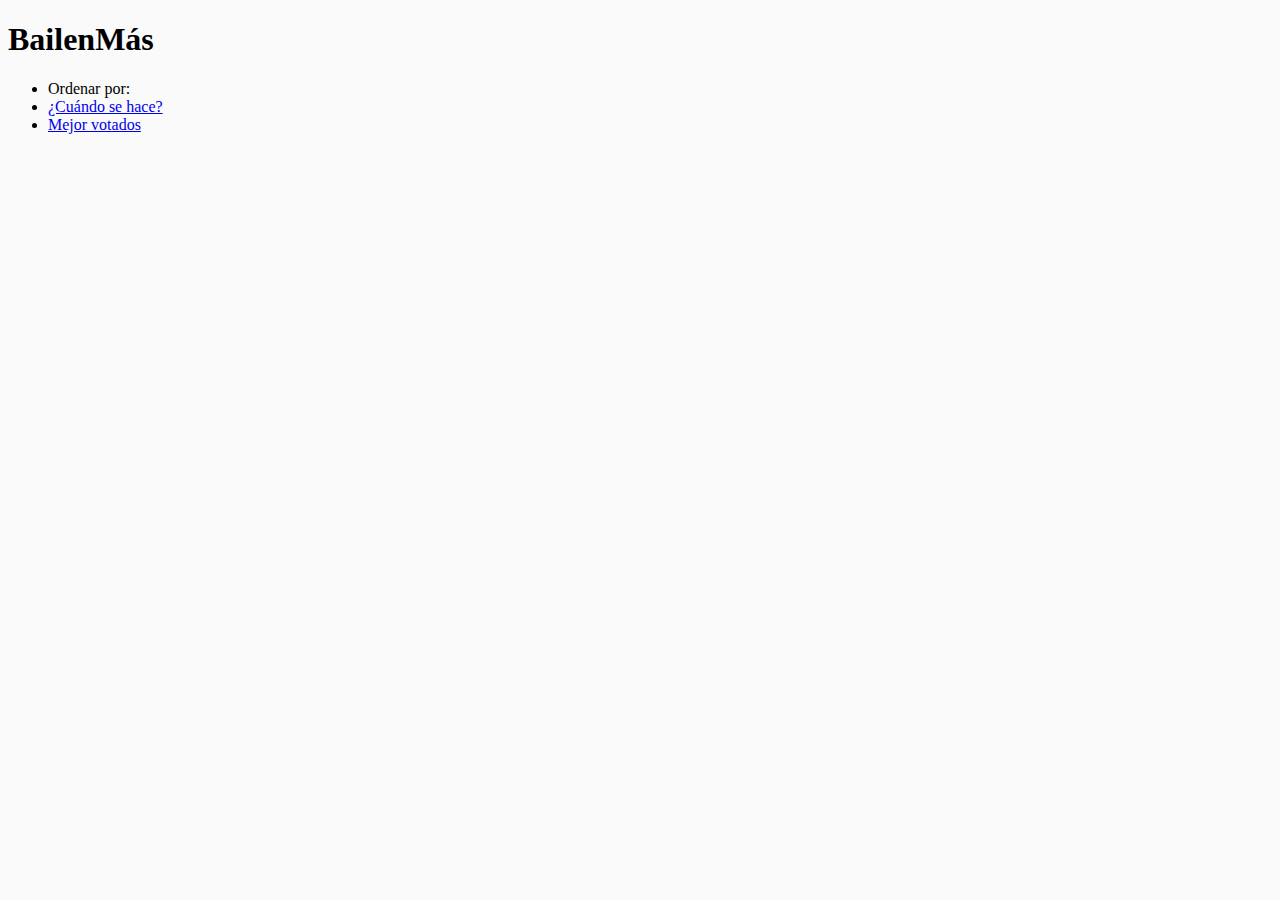
==== index.html @ 5fb9c08f "Created basic HTML structure, researched events flyers" ====
<!doctype html>
<html lang="en">
	<head>
		<meta charset="utf-8" />
		<title>BailenMás</title>
		<meta name="description" content="BailenMás is the site where you will find a lot of information about HIP HOP events and competitions." />
		<meta name="author" content="Gastón Lasarte" />
		<meta name="X-UA-Compatible" content="IE=edge" />
		<link rel="stylesheet" src="http://normalize-css.googlecode.com/svn/trunk/normalize.min.css" />
		<link rel="stylesheet" href="styles.css" />
	</head>
	<body>
		<header role="banner">
			<h1>BailenMás</h1>
		</header>
		<main role="main" id="container-listado-eventos">
			<ul id="filtros">
				<li>Ordenar por:</li>
				<li><a href="/">¿Cuándo se hace?</a></li>
				<li><a href="/">Mejor votados</a></li>
			</ul>
			<article class="evento">
				
			</article>
		</main>
	</body>
</html>
---- styles.css ----
body {
	background: #fafafa;
}
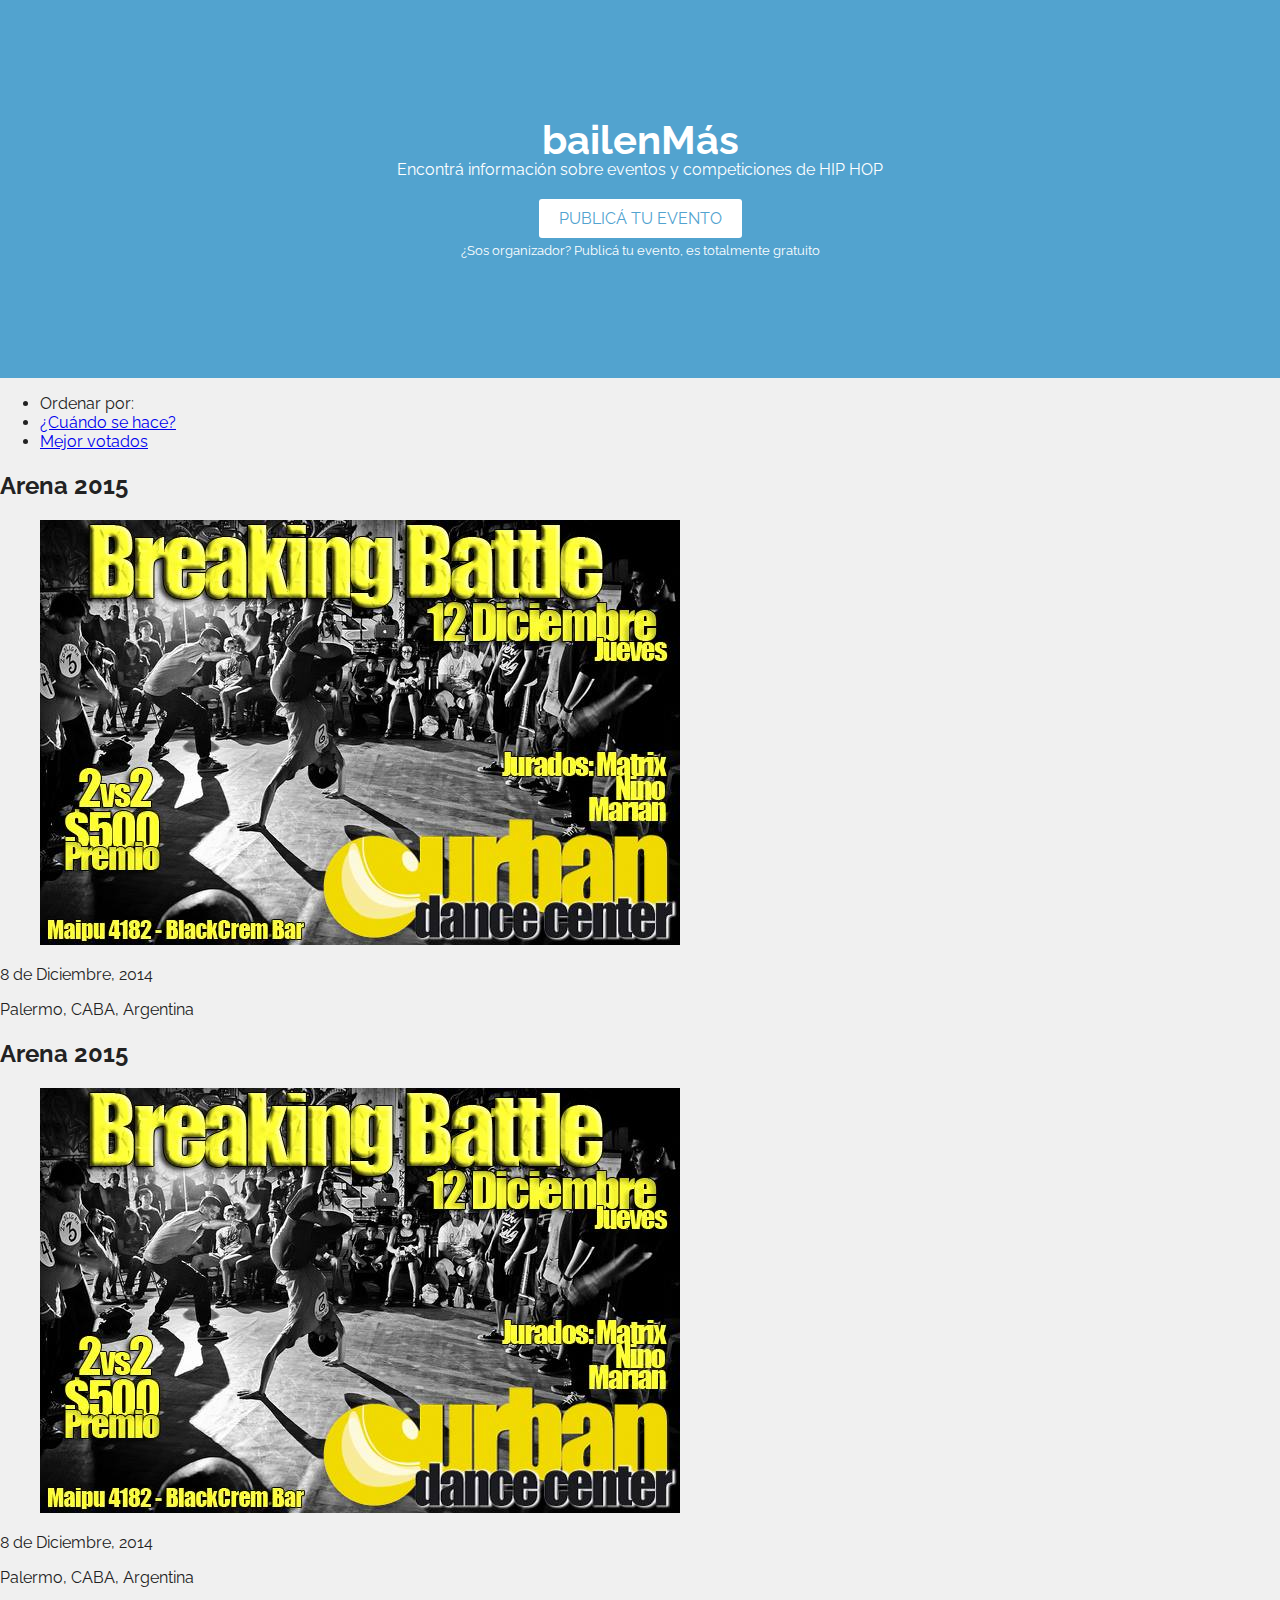
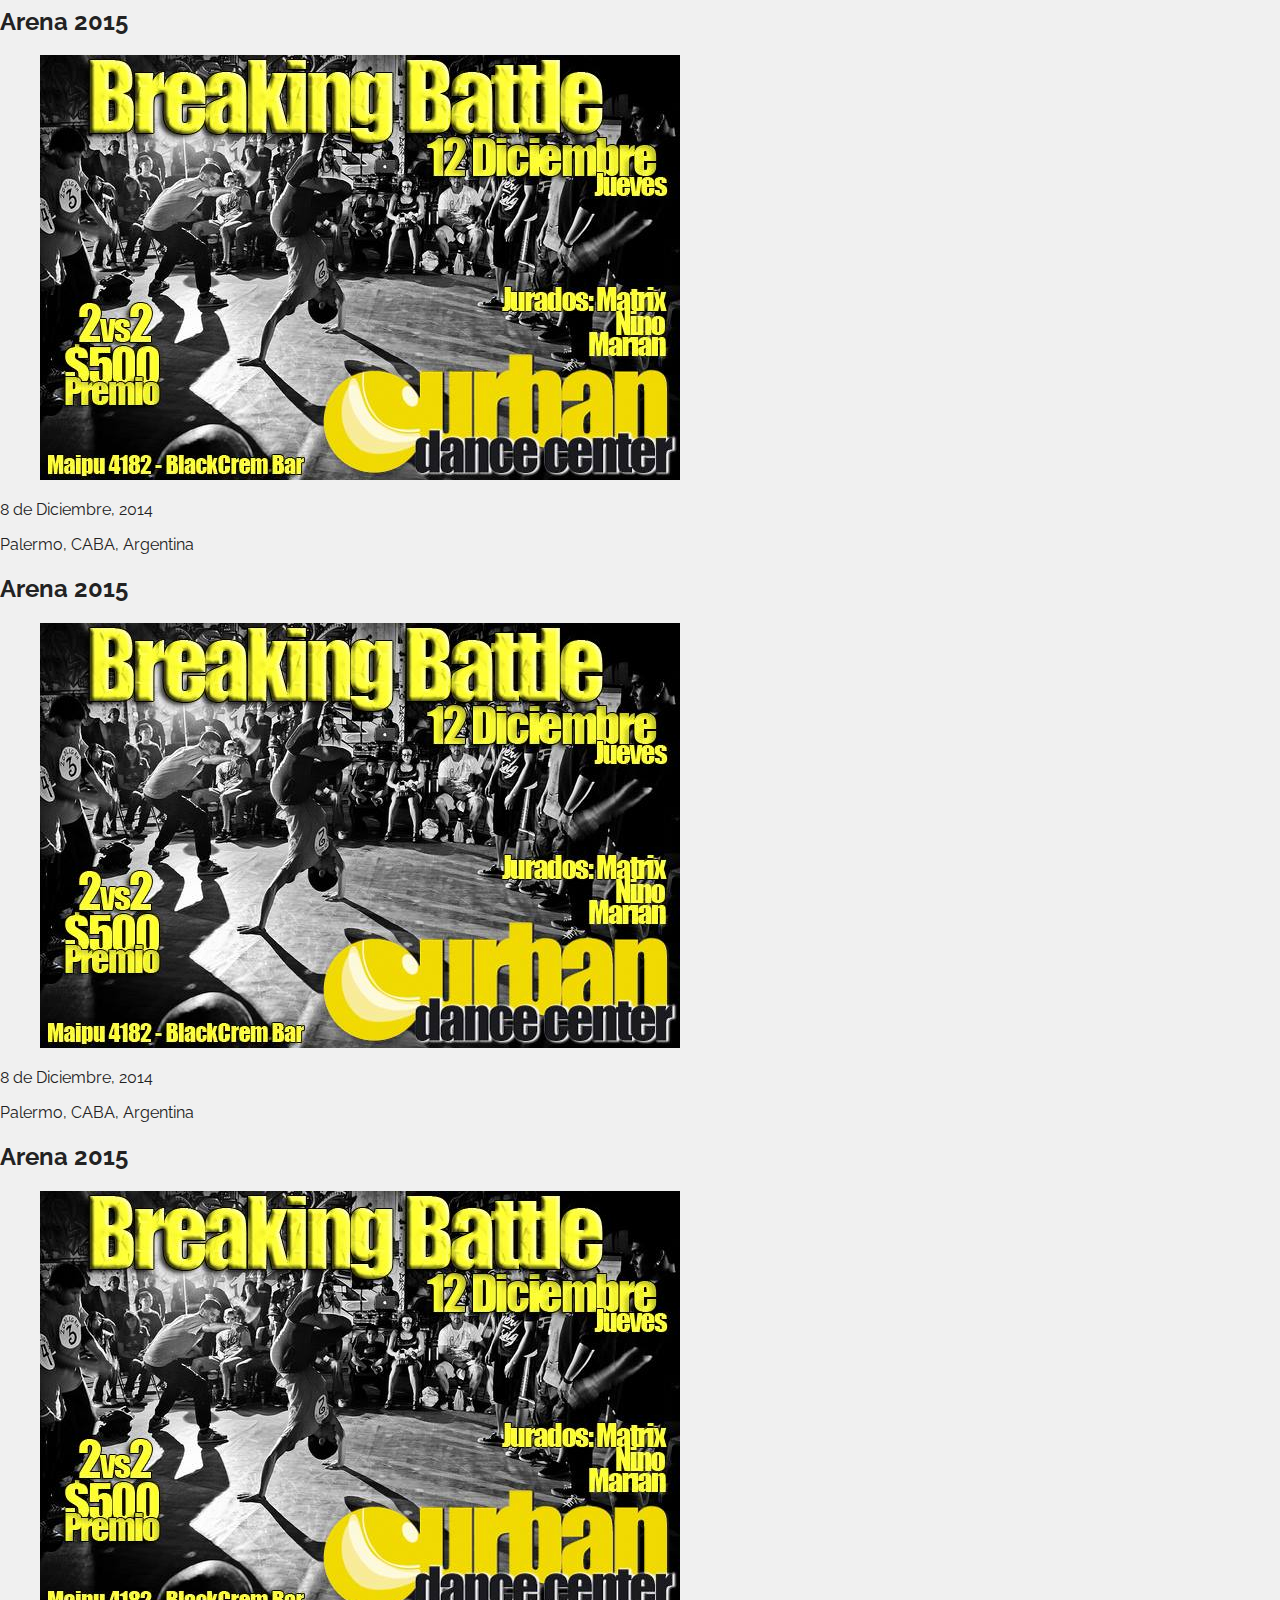
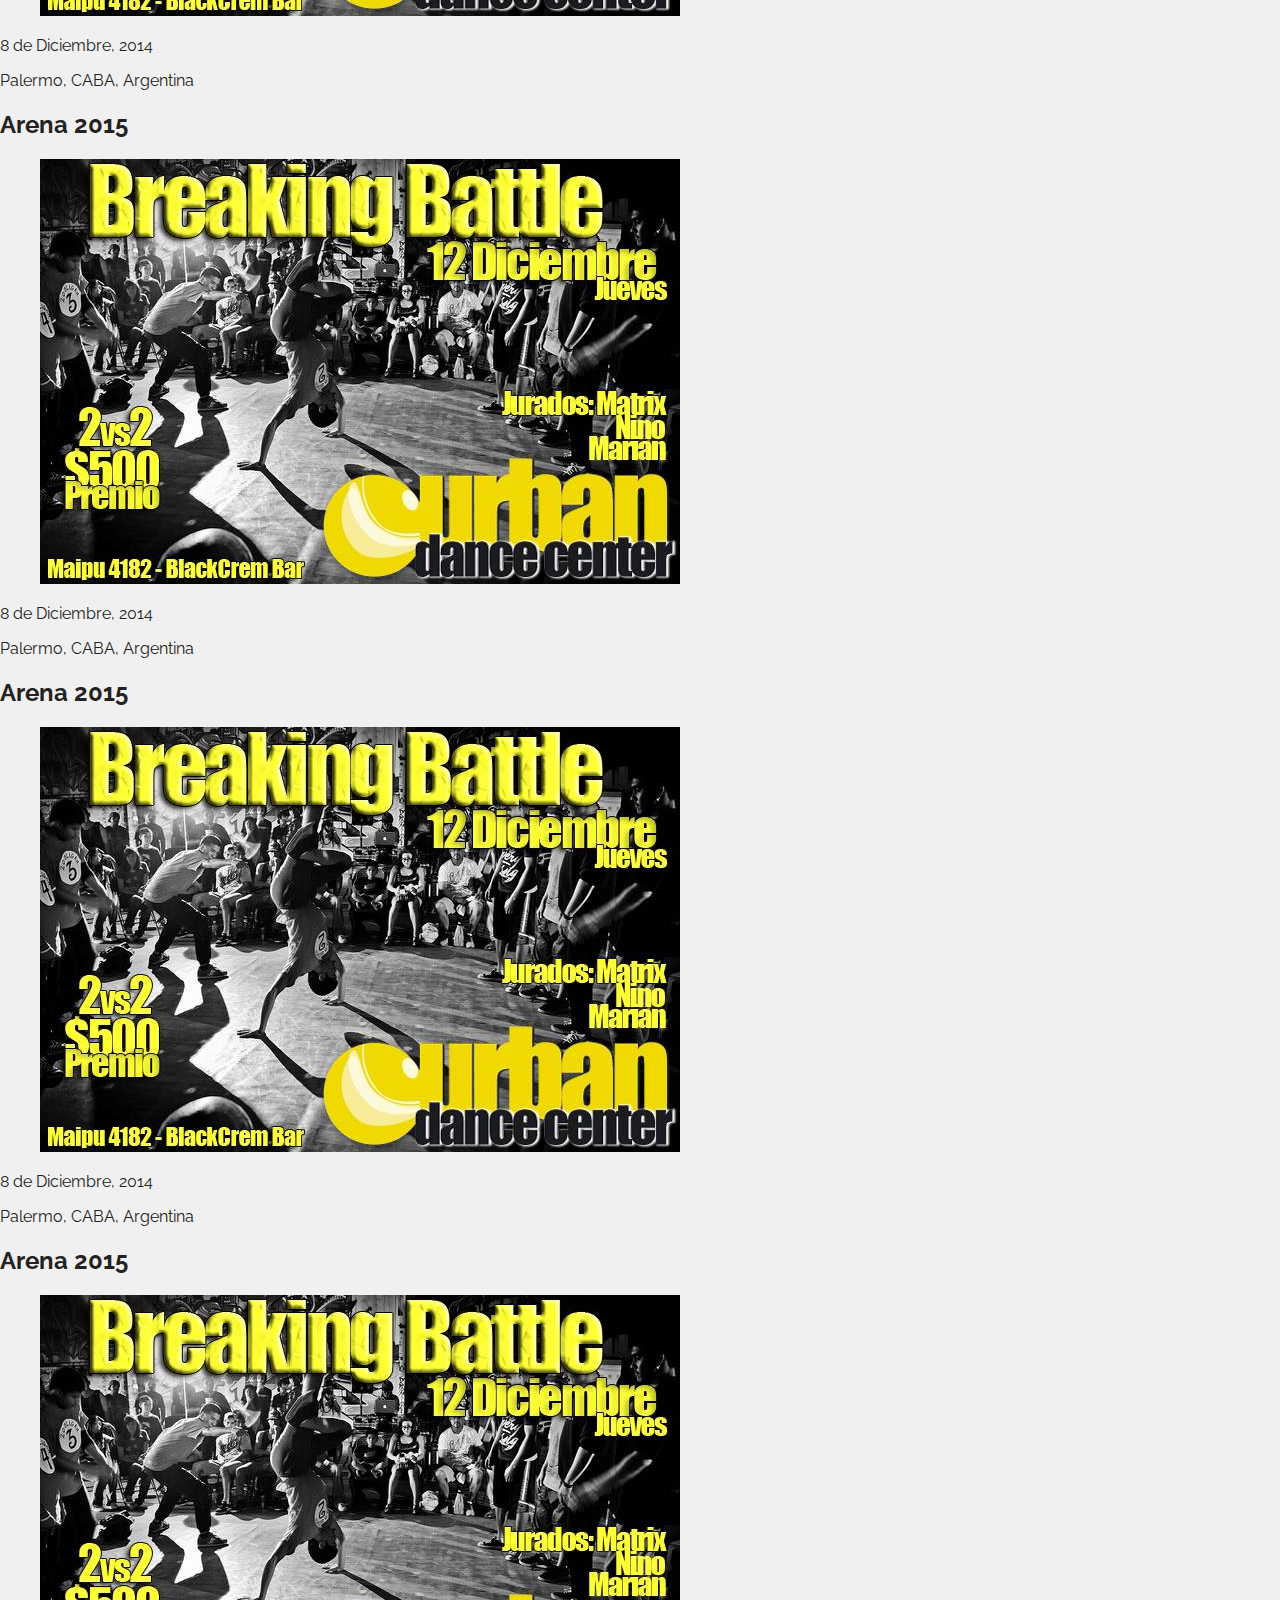
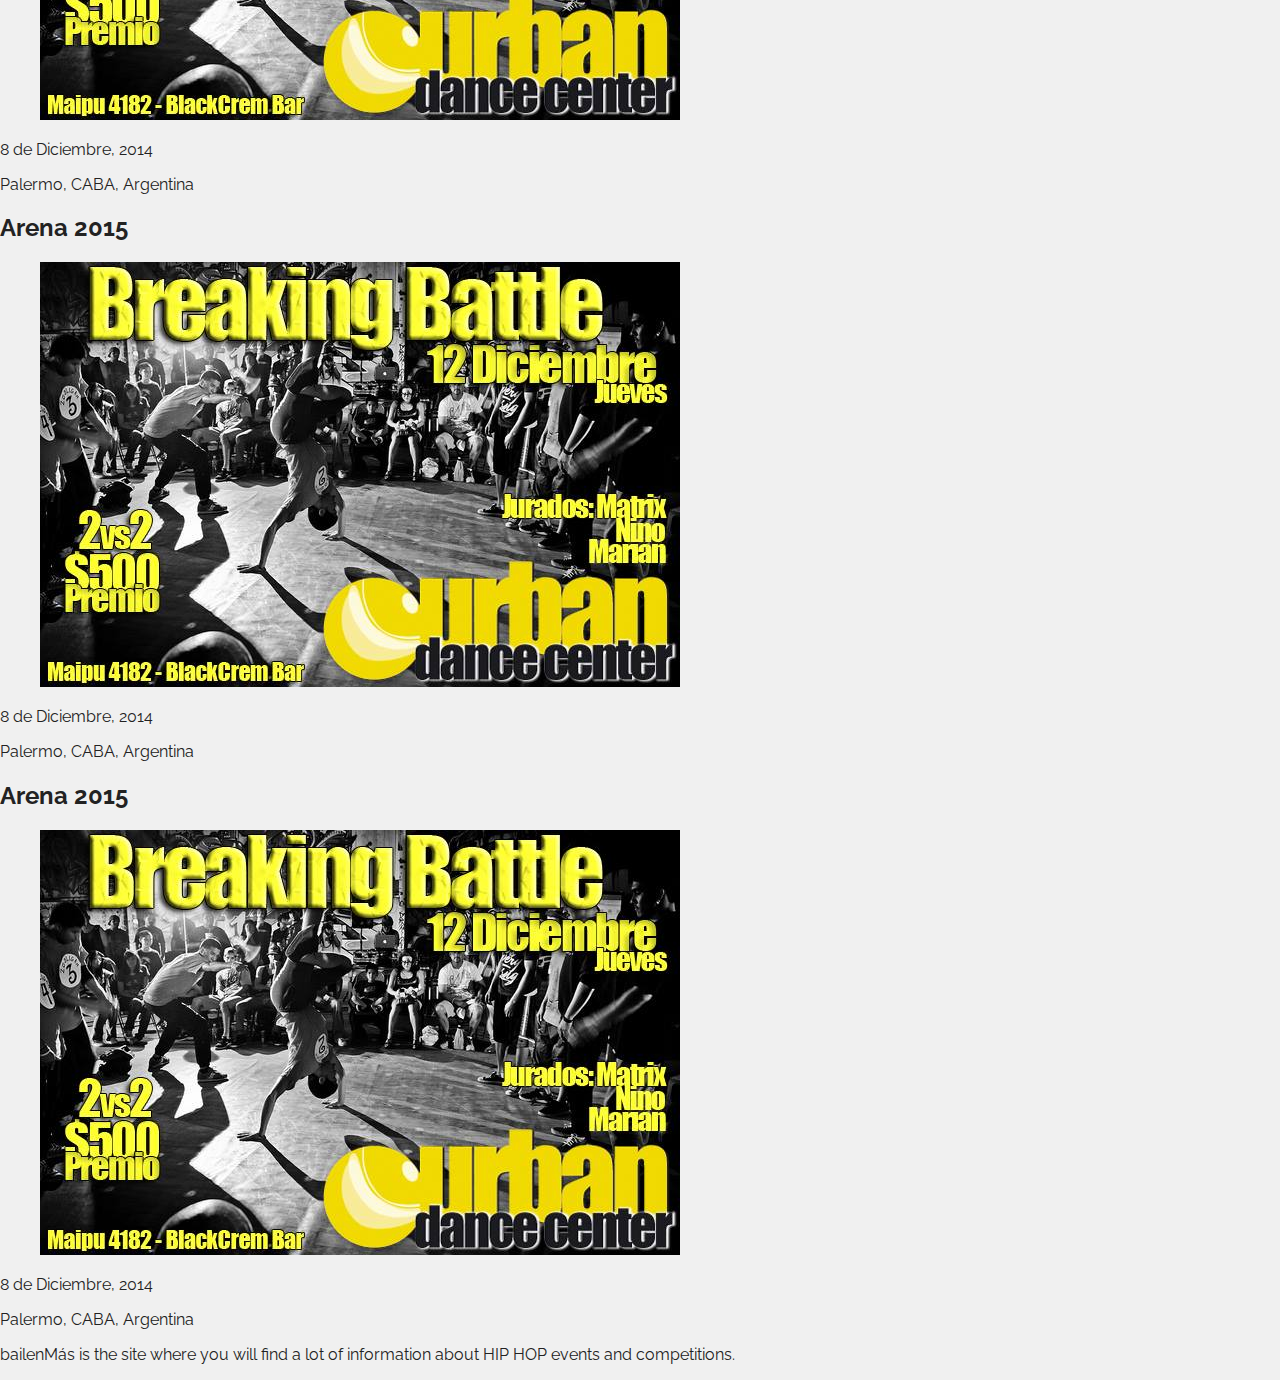
==== commit 3e124ebd: "Created styles for home header" ====
--- a/index.html
+++ b/index.html
@@ -2,26 +2,110 @@
 <html lang="en">
 	<head>
 		<meta charset="utf-8" />
-		<title>BailenMás</title>
-		<meta name="description" content="BailenMás is the site where you will find a lot of information about HIP HOP events and competitions." />
+		<title>bailenMás</title>
+		<meta name="description" content="En bailenMás encontrá información sobre eventos y competiciones de HIP HOP." />
 		<meta name="author" content="Gastón Lasarte" />
 		<meta name="X-UA-Compatible" content="IE=edge" />
 		<link rel="stylesheet" src="http://normalize-css.googlecode.com/svn/trunk/normalize.min.css" />
+		<link href='http://fonts.googleapis.com/css?family=Raleway:400,700,200' rel='stylesheet' type='text/css'>
 		<link rel="stylesheet" href="styles.css" />
 	</head>
 	<body>
-		<header role="banner">
-			<h1>BailenMás</h1>
+		<header role="banner" class="header">
+			<h1 class="logo">bailenMás</h1>
+			<h2 class="bajada">Encontrá información sobre eventos y competiciones de HIP HOP</h2>
+			<a href="#" title="Publicá tu evento" role="button" class="call-to-action">Publicá tu evento</a>
+			<small class="bajada-call-to-action">¿Sos organizador? Publicá tu evento, es totalmente gratuito</small>
 		</header>
 		<main role="main" id="container-listado-eventos">
 			<ul id="filtros">
 				<li>Ordenar por:</li>
 				<li><a href="/">¿Cuándo se hace?</a></li>
 				<li><a href="/">Mejor votados</a></li>
-			</ul>
+			</ul><!-- filtros -->
 			<article class="evento">
-				
-			</article>
-		</main>
+				<h2 class="titulo-evento">Arena 2015</h2>
+				<figure>
+					<a href="/"><img src="images/bailenmas-evento-13.jpg" alt="Título del evento" /></a>
+				</figure>
+				<time datetime="dd/mm/aaaa">8 de Diciembre, 2014</time>
+				<p>Palermo, CABA, Argentina</p>
+			</article><!-- evento -->
+			<article class="evento">
+				<h2 class="titulo-evento">Arena 2015</h2>
+				<figure>
+					<a href="/"><img src="images/bailenmas-evento-13.jpg" alt="Título del evento" /></a>
+				</figure>
+				<time datetime="dd/mm/aaaa">8 de Diciembre, 2014</time>
+				<p>Palermo, CABA, Argentina</p>
+			</article><!-- evento -->
+			<article class="evento">
+				<h2 class="titulo-evento">Arena 2015</h2>
+				<figure>
+					<a href="/"><img src="images/bailenmas-evento-13.jpg" alt="Título del evento" /></a>
+				</figure>
+				<time datetime="dd/mm/aaaa">8 de Diciembre, 2014</time>
+				<p>Palermo, CABA, Argentina</p>
+			</article><!-- evento -->
+			<article class="evento">
+				<h2 class="titulo-evento">Arena 2015</h2>
+				<figure>
+					<a href="/"><img src="images/bailenmas-evento-13.jpg" alt="Título del evento" /></a>
+				</figure>
+				<time datetime="dd/mm/aaaa">8 de Diciembre, 2014</time>
+				<p>Palermo, CABA, Argentina</p>
+			</article><!-- evento -->
+			<article class="evento">
+				<h2 class="titulo-evento">Arena 2015</h2>
+				<figure>
+					<a href="/"><img src="images/bailenmas-evento-13.jpg" alt="Título del evento" /></a>
+				</figure>
+				<time datetime="dd/mm/aaaa">8 de Diciembre, 2014</time>
+				<p>Palermo, CABA, Argentina</p>
+			</article><!-- evento -->
+			<article class="evento">
+				<h2 class="titulo-evento">Arena 2015</h2>
+				<figure>
+					<a href="/"><img src="images/bailenmas-evento-13.jpg" alt="Título del evento" /></a>
+				</figure>
+				<time datetime="dd/mm/aaaa">8 de Diciembre, 2014</time>
+				<p>Palermo, CABA, Argentina</p>
+			</article><!-- evento -->
+			<article class="evento">
+				<h2 class="titulo-evento">Arena 2015</h2>
+				<figure>
+					<a href="/"><img src="images/bailenmas-evento-13.jpg" alt="Título del evento" /></a>
+				</figure>
+				<time datetime="dd/mm/aaaa">8 de Diciembre, 2014</time>
+				<p>Palermo, CABA, Argentina</p>
+			</article><!-- evento -->
+			<article class="evento">
+				<h2 class="titulo-evento">Arena 2015</h2>
+				<figure>
+					<a href="/"><img src="images/bailenmas-evento-13.jpg" alt="Título del evento" /></a>
+				</figure>
+				<time datetime="dd/mm/aaaa">8 de Diciembre, 2014</time>
+				<p>Palermo, CABA, Argentina</p>
+			</article><!-- evento -->
+			<article class="evento">
+				<h2 class="titulo-evento">Arena 2015</h2>
+				<figure>
+					<a href="/"><img src="images/bailenmas-evento-13.jpg" alt="Título del evento" /></a>
+				</figure>
+				<time datetime="dd/mm/aaaa">8 de Diciembre, 2014</time>
+				<p>Palermo, CABA, Argentina</p>
+			</article><!-- evento -->
+			<article class="evento">
+				<h2 class="titulo-evento">Arena 2015</h2>
+				<figure>
+					<a href="/"><img src="images/bailenmas-evento-13.jpg" alt="Título del evento" /></a>
+				</figure>
+				<time datetime="dd/mm/aaaa">8 de Diciembre, 2014</time>
+				<p>Palermo, CABA, Argentina</p>
+			</article><!-- evento -->
+		</main><!-- container-listado-eventos -->
+		<footer role="conteninfo">
+			<p>bailenMás is the site where you will find a lot of information about HIP HOP events and competitions.</p>
+		</footer>
 	</body>
 </html>--- a/styles.css
+++ b/styles.css
@@ -1,3 +1,48 @@
+/* Colors palette
+ * page-brackground: #f0f0f0; // Light grey
+ * header-background: #52A3CF; // Color for higlight
+ * font-color: #222; // Dark grey
+ * header-font-color: #f3f9fb; // Text over color
+ */
+
 body {
-	background: #fafafa;
-}+	background: #f0f0f0;
+	color: #222;
+	font-family: 'Raleway', sans-serif;
+	font-size: 16px;
+	margin: 0;
+	text-rendering: optimizeLegibility;
+}
+
+.header {
+	background: #52A3CF;
+	color: #fff;
+	padding: 120px 0;
+	text-align: center;
+}
+	.bajada {
+		font-size: 1em;
+		font-weight: 400;
+		margin: 0;
+	}
+	.bajada-call-to-action {
+		display: block;
+		font-size: .8em;
+	}
+	.call-to-action {
+		display: inline-block;
+		vertical-align: middle;
+		background: #fff;
+		color: #52A3CF;
+		text-decoration: none;
+		padding: 10px 20px;
+		border-radius: 3px;
+		margin: 20px 0 5px 0;
+		text-transform: uppercase;
+	}
+	.logo {
+		font-size: 2.5em;
+		font-weight: 700;
+		line-height: 1;
+		margin: 0;
+	}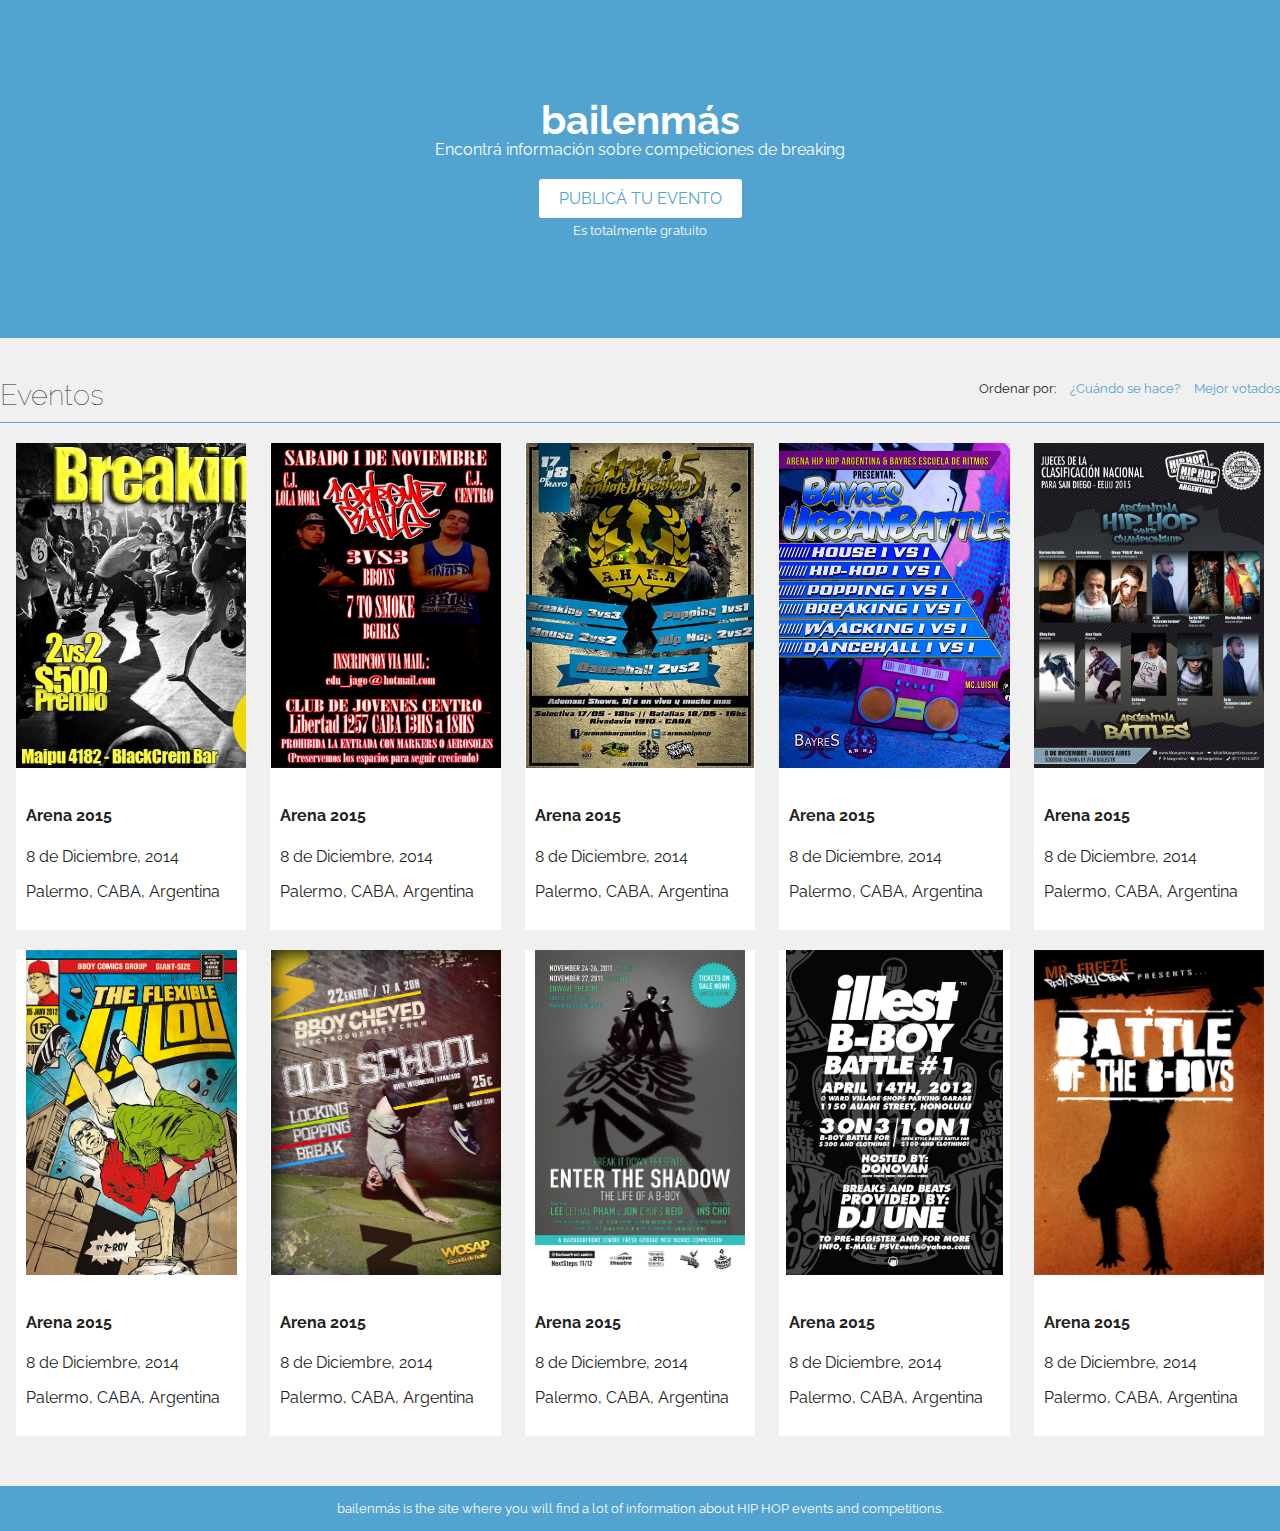
==== commit 542932f0: "Finished styles for main content and footer" ====
--- a/index.html
+++ b/index.html
@@ -2,8 +2,8 @@
 <html lang="en">
 	<head>
 		<meta charset="utf-8" />
-		<title>bailenMás</title>
-		<meta name="description" content="En bailenMás encontrá información sobre eventos y competiciones de HIP HOP." />
+		<title>bailenmás</title>
+		<meta name="description" content="En bailenmás encontrá información sobre eventos y competiciones de HIP HOP." />
 		<meta name="author" content="Gastón Lasarte" />
 		<meta name="X-UA-Compatible" content="IE=edge" />
 		<link rel="stylesheet" src="http://normalize-css.googlecode.com/svn/trunk/normalize.min.css" />
@@ -12,100 +12,123 @@
 	</head>
 	<body>
 		<header role="banner" class="header">
-			<h1 class="logo">bailenMás</h1>
-			<h2 class="bajada">Encontrá información sobre eventos y competiciones de HIP HOP</h2>
+			<h1 class="logo">bailenmás</h1>
+			<h2 class="bajada">Encontrá información sobre competiciones de breaking</h2>
 			<a href="#" title="Publicá tu evento" role="button" class="call-to-action">Publicá tu evento</a>
-			<small class="bajada-call-to-action">¿Sos organizador? Publicá tu evento, es totalmente gratuito</small>
+			<small class="bajada-call-to-action">Es totalmente gratuito</small>
 		</header>
-		<main role="main" id="container-listado-eventos">
-			<ul id="filtros">
-				<li>Ordenar por:</li>
-				<li><a href="/">¿Cuándo se hace?</a></li>
-				<li><a href="/">Mejor votados</a></li>
-			</ul><!-- filtros -->
+		<main role="main" id="container-listado-eventos" class="listado-galeria">
+			<aside class="header-listado-eventos clearfix">
+				<h3 class="titular-modulo">Eventos</h3>
+				<ul id="filtros" class="filtros">
+					<li>Ordenar por:</li>
+					<li><a href="/">¿Cuándo se hace?</a></li>
+					<li><a href="/">Mejor votados</a></li>
+				</ul><!-- filtros -->
+			</aside>
 			<article class="evento">
-				<h2 class="titulo-evento">Arena 2015</h2>
-				<figure>
-					<a href="/"><img src="images/bailenmas-evento-13.jpg" alt="Título del evento" /></a>
+				<figure class="container-flyer">
+					<img src="images/bailenmas-evento-13.jpg" alt="Título del evento" class="flyer" />
 				</figure>
-				<time datetime="dd/mm/aaaa">8 de Diciembre, 2014</time>
-				<p>Palermo, CABA, Argentina</p>
+				<div class="evento-footer">
+					<h4 class="titulo-evento">Arena 2015</h4>
+					<time datetime="dd/mm/aaaa">8 de Diciembre, 2014</time>
+					<p>Palermo, CABA, Argentina</p>
+				</div>
 			</article><!-- evento -->
 			<article class="evento">
-				<h2 class="titulo-evento">Arena 2015</h2>
-				<figure>
-					<a href="/"><img src="images/bailenmas-evento-13.jpg" alt="Título del evento" /></a>
+				<figure class="container-flyer">
+					<img src="images/bailenmas-evento-12.jpg" alt="Título del evento" class="flyer" />
 				</figure>
-				<time datetime="dd/mm/aaaa">8 de Diciembre, 2014</time>
-				<p>Palermo, CABA, Argentina</p>
+				<div class="evento-footer">
+					<h4 class="titulo-evento">Arena 2015</h4>
+					<time datetime="dd/mm/aaaa">8 de Diciembre, 2014</time>
+					<p>Palermo, CABA, Argentina</p>
+				</div>
 			</article><!-- evento -->
 			<article class="evento">
-				<h2 class="titulo-evento">Arena 2015</h2>
-				<figure>
-					<a href="/"><img src="images/bailenmas-evento-13.jpg" alt="Título del evento" /></a>
+				<figure class="container-flyer">
+					<img src="images/bailenmas-evento-11.jpg" alt="Título del evento" class="flyer" />
 				</figure>
-				<time datetime="dd/mm/aaaa">8 de Diciembre, 2014</time>
-				<p>Palermo, CABA, Argentina</p>
+				<div class="evento-footer">
+					<h4 class="titulo-evento">Arena 2015</h4>
+					<time datetime="dd/mm/aaaa">8 de Diciembre, 2014</time>
+					<p>Palermo, CABA, Argentina</p>
+				</div>
 			</article><!-- evento -->
 			<article class="evento">
-				<h2 class="titulo-evento">Arena 2015</h2>
-				<figure>
-					<a href="/"><img src="images/bailenmas-evento-13.jpg" alt="Título del evento" /></a>
+				<figure class="container-flyer">
+					<img src="images/bailenmas-evento-10.jpg" alt="Título del evento" class="flyer" />
 				</figure>
-				<time datetime="dd/mm/aaaa">8 de Diciembre, 2014</time>
-				<p>Palermo, CABA, Argentina</p>
+				<div class="evento-footer">
+					<h4 class="titulo-evento">Arena 2015</h4>
+					<time datetime="dd/mm/aaaa">8 de Diciembre, 2014</time>
+					<p>Palermo, CABA, Argentina</p>
+				</div>
 			</article><!-- evento -->
 			<article class="evento">
-				<h2 class="titulo-evento">Arena 2015</h2>
-				<figure>
-					<a href="/"><img src="images/bailenmas-evento-13.jpg" alt="Título del evento" /></a>
+				<figure class="container-flyer">
+					<img src="images/bailenmas-evento-09.jpg" alt="Título del evento" class="flyer" />
 				</figure>
-				<time datetime="dd/mm/aaaa">8 de Diciembre, 2014</time>
-				<p>Palermo, CABA, Argentina</p>
+				<div class="evento-footer">
+					<h4 class="titulo-evento">Arena 2015</h4>
+					<time datetime="dd/mm/aaaa">8 de Diciembre, 2014</time>
+					<p>Palermo, CABA, Argentina</p>
+				</div>
 			</article><!-- evento -->
 			<article class="evento">
-				<h2 class="titulo-evento">Arena 2015</h2>
-				<figure>
-					<a href="/"><img src="images/bailenmas-evento-13.jpg" alt="Título del evento" /></a>
+				<figure class="container-flyer">
+					<img src="images/bailenmas-evento-08.jpg" alt="Título del evento" class="flyer" />
 				</figure>
-				<time datetime="dd/mm/aaaa">8 de Diciembre, 2014</time>
-				<p>Palermo, CABA, Argentina</p>
+				<div class="evento-footer">
+					<h4 class="titulo-evento">Arena 2015</h4>
+					<time datetime="dd/mm/aaaa">8 de Diciembre, 2014</time>
+					<p>Palermo, CABA, Argentina</p>
+				</div>
 			</article><!-- evento -->
 			<article class="evento">
-				<h2 class="titulo-evento">Arena 2015</h2>
-				<figure>
-					<a href="/"><img src="images/bailenmas-evento-13.jpg" alt="Título del evento" /></a>
+				<figure class="container-flyer">
+					<img src="images/bailenmas-evento-07.jpg" alt="Título del evento" class="flyer" />
 				</figure>
-				<time datetime="dd/mm/aaaa">8 de Diciembre, 2014</time>
-				<p>Palermo, CABA, Argentina</p>
+				<div class="evento-footer">
+					<h4 class="titulo-evento">Arena 2015</h4>
+					<time datetime="dd/mm/aaaa">8 de Diciembre, 2014</time>
+					<p>Palermo, CABA, Argentina</p>
+				</div>
 			</article><!-- evento -->
 			<article class="evento">
-				<h2 class="titulo-evento">Arena 2015</h2>
-				<figure>
-					<a href="/"><img src="images/bailenmas-evento-13.jpg" alt="Título del evento" /></a>
+				<figure class="container-flyer">
+					<img src="images/bailenmas-evento-06.jpg" alt="Título del evento" class="flyer" />
 				</figure>
-				<time datetime="dd/mm/aaaa">8 de Diciembre, 2014</time>
-				<p>Palermo, CABA, Argentina</p>
+				<div class="evento-footer">
+					<h4 class="titulo-evento">Arena 2015</h4>
+					<time datetime="dd/mm/aaaa">8 de Diciembre, 2014</time>
+					<p>Palermo, CABA, Argentina</p>
+				</div>
 			</article><!-- evento -->
 			<article class="evento">
-				<h2 class="titulo-evento">Arena 2015</h2>
-				<figure>
-					<a href="/"><img src="images/bailenmas-evento-13.jpg" alt="Título del evento" /></a>
+				<figure class="container-flyer">
+					<img src="images/bailenmas-evento-05.jpg" alt="Título del evento" class="flyer" />
 				</figure>
-				<time datetime="dd/mm/aaaa">8 de Diciembre, 2014</time>
-				<p>Palermo, CABA, Argentina</p>
+				<div class="evento-footer">
+					<h4 class="titulo-evento">Arena 2015</h4>
+					<time datetime="dd/mm/aaaa">8 de Diciembre, 2014</time>
+					<p>Palermo, CABA, Argentina</p>
+				</div>
 			</article><!-- evento -->
 			<article class="evento">
-				<h2 class="titulo-evento">Arena 2015</h2>
-				<figure>
-					<a href="/"><img src="images/bailenmas-evento-13.jpg" alt="Título del evento" /></a>
+				<figure class="container-flyer">
+					<img src="images/bailenmas-evento-04.jpg" alt="Título del evento" class="flyer" />
 				</figure>
-				<time datetime="dd/mm/aaaa">8 de Diciembre, 2014</time>
-				<p>Palermo, CABA, Argentina</p>
+				<div class="evento-footer">
+					<h4 class="titulo-evento">Arena 2015</h4>
+					<time datetime="dd/mm/aaaa">8 de Diciembre, 2014</time>
+					<p>Palermo, CABA, Argentina</p>
+				</div>
 			</article><!-- evento -->
 		</main><!-- container-listado-eventos -->
-		<footer role="conteninfo">
-			<p>bailenMás is the site where you will find a lot of information about HIP HOP events and competitions.</p>
+		<footer role="conteninfo" class="footer">
+			<p>bailenmás is the site where you will find a lot of information about HIP HOP events and competitions.</p>
 		</footer>
 	</body>
 </html>--- a/styles.css
+++ b/styles.css
@@ -14,35 +14,122 @@
 	text-rendering: optimizeLegibility;
 }
 
+.bajada {
+	font-size: 1em;
+	font-weight: 400;
+	margin: 0;
+}
+
+.bajada-call-to-action {
+	display: block;
+	font-size: .8em;
+}
+
+.call-to-action {
+	display: inline-block;
+	vertical-align: middle;
+	background: #fff;
+	color: #52A3CF;
+	text-decoration: none;
+	padding: 10px 20px;
+	border-radius: 3px;
+	margin: 20px 0 5px 0;
+	text-transform: uppercase;
+}
+
+.clearfix::after {
+	clear: both;
+	content: " ";
+	display: block;
+}
+
+.container-flyer {
+	margin: 0;
+	overflow: hidden;
+	padding: 0;
+	text-align: center;
+}
+
+.evento {
+	background: #fff;
+	box-sizing: border-box;
+	display: inline-block;
+	margin: 10px;
+	text-align: left;
+	vertical-align: top;
+	width: 18%;
+}
+.evento-footer {
+	padding: 13px 10px;
+}
+
+.filtros {
+	float: right;
+	list-style-type: none;
+	margin: 0;
+	padding: 0;
+	text-align: left;
+}
+	.filtros li:first-child {
+		margin-left: 0;
+	}
+	.filtros li {
+		display: inline-block;
+		font-size: .8em;
+		margin-left: 10px;
+		vertical-align: middle;
+	}
+		.filtros li a {
+			color: #52A3CF;
+			text-decoration: none;
+		}
+
+.flyer {
+	max-height: 325px;
+	width: auto;
+}
+
+.footer {
+	background: #52A3CF;
+	color: #fff;
+	padding: 15px;
+	text-align: center;
+}
+	.footer p {
+		font-size: .8em;
+		margin: 0;
+	}
+
 .header {
 	background: #52A3CF;
 	color: #fff;
-	padding: 120px 0;
+	margin-bottom: 40px;
+	padding: 100px 0;
 	text-align: center;
 }
-	.bajada {
-		font-size: 1em;
-		font-weight: 400;
-		margin: 0;
-	}
-	.bajada-call-to-action {
-		display: block;
-		font-size: .8em;
-	}
-	.call-to-action {
-		display: inline-block;
-		vertical-align: middle;
-		background: #fff;
-		color: #52A3CF;
-		text-decoration: none;
-		padding: 10px 20px;
-		border-radius: 3px;
-		margin: 20px 0 5px 0;
-		text-transform: uppercase;
-	}
-	.logo {
-		font-size: 2.5em;
-		font-weight: 700;
-		line-height: 1;
-		margin: 0;
-	}+
+.header-listado-eventos {
+	border-bottom: 1px solid #52A3CF;
+	margin: 0 0 10px 0;
+	padding: 0 0 10px 0;
+}
+
+.listado-galeria {
+	margin: 0 auto 40px auto;
+	max-width: 1290px;
+	text-align: center;
+}
+
+.logo {
+	font-size: 2.5em;
+	font-weight: 700;
+	line-height: 1;
+	margin: 0;
+}
+
+.titular-modulo {
+	float: left;
+	font-size: 1.8em;
+	font-weight: 100;
+	margin: 0;
+}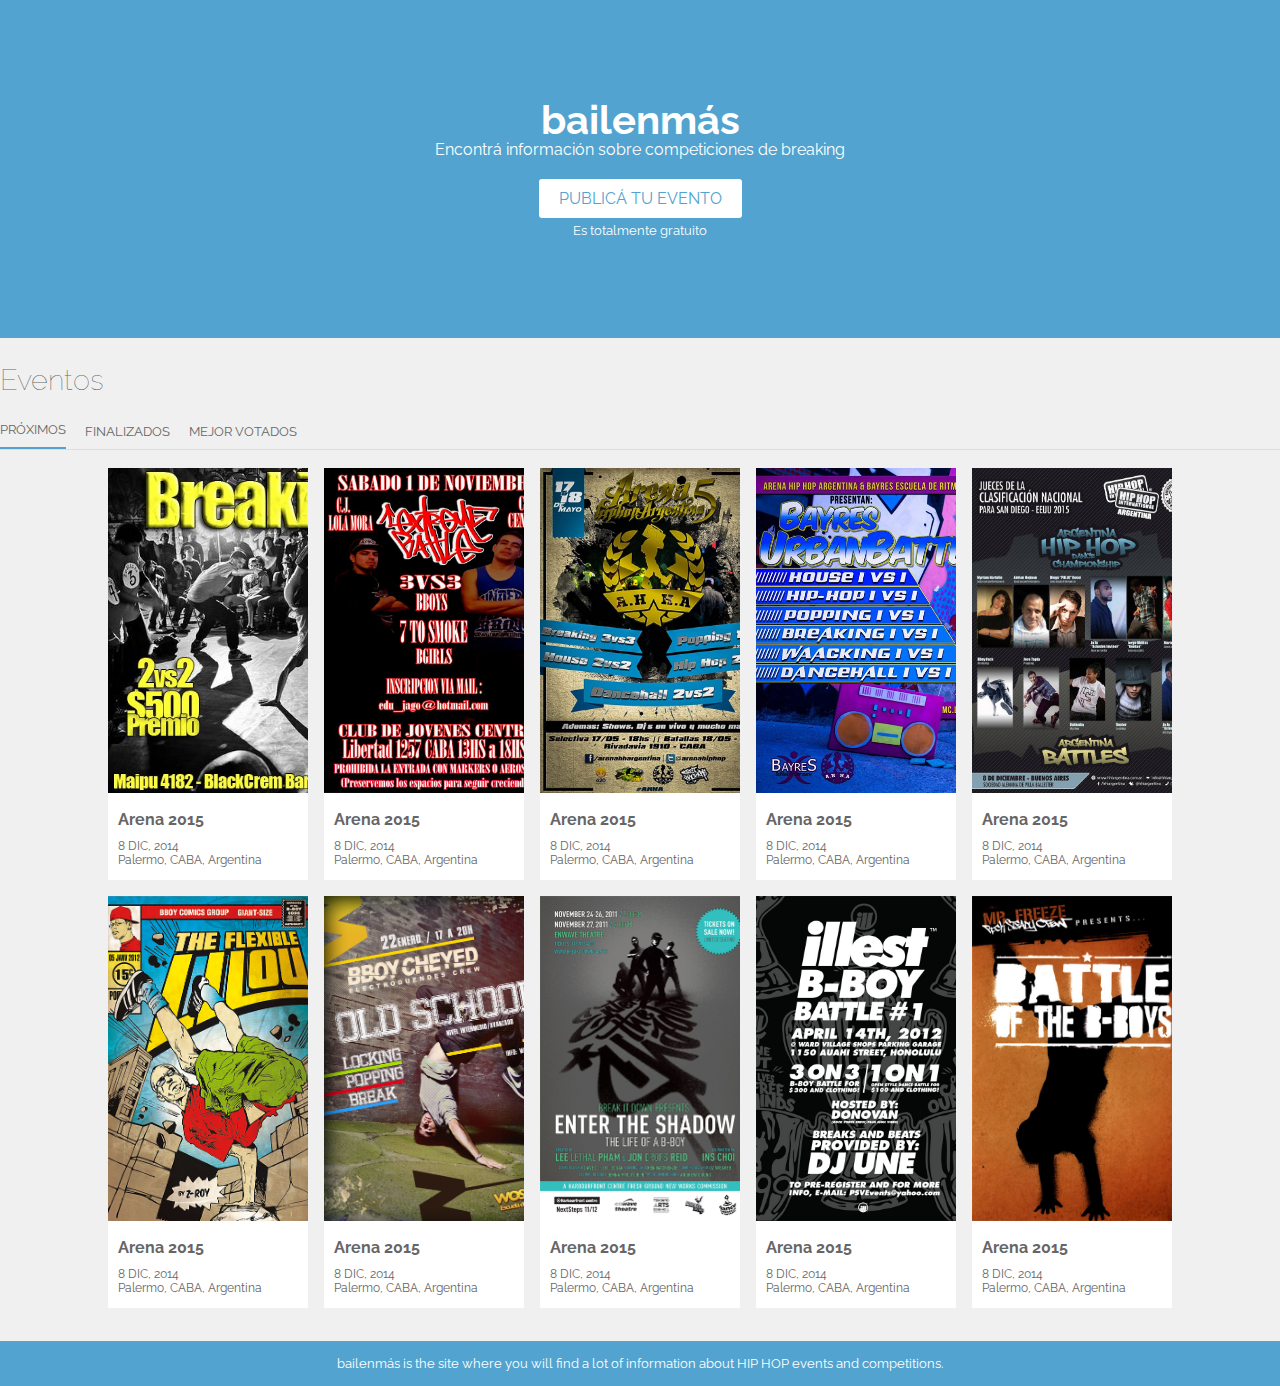
==== commit 1f3da718: "Finished styles for homepage" ====
--- a/index.html
+++ b/index.html
@@ -18,12 +18,12 @@
 			<small class="bajada-call-to-action">Es totalmente gratuito</small>
 		</header>
 		<main role="main" id="container-listado-eventos" class="listado-galeria">
-			<aside class="header-listado-eventos clearfix">
-				<h3 class="titular-modulo">Eventos</h3>
+			<aside class="header-listado-eventos">
+				<h3 class="titulo-modulo">Eventos</h3>
 				<ul id="filtros" class="filtros">
-					<li>Ordenar por:</li>
-					<li><a href="/">¿Cuándo se hace?</a></li>
-					<li><a href="/">Mejor votados</a></li>
+					<li><a href="/" class="active">PRÓXIMOS</a></li>
+					<li><a href="/">FINALIZADOS</a></li>
+					<li><a href="/">MEJOR VOTADOS</a></li>
 				</ul><!-- filtros -->
 			</aside>
 			<article class="evento">
@@ -32,100 +32,100 @@
 				</figure>
 				<div class="evento-footer">
 					<h4 class="titulo-evento">Arena 2015</h4>
-					<time datetime="dd/mm/aaaa">8 de Diciembre, 2014</time>
+					<time datetime="dd/mm/aaaa">8 DIC, 2014</time>
 					<p>Palermo, CABA, Argentina</p>
 				</div>
-			</article><!-- evento -->
-			<article class="evento">
+			</article><!--
+			--><article class="evento">
 				<figure class="container-flyer">
 					<img src="images/bailenmas-evento-12.jpg" alt="Título del evento" class="flyer" />
 				</figure>
 				<div class="evento-footer">
 					<h4 class="titulo-evento">Arena 2015</h4>
-					<time datetime="dd/mm/aaaa">8 de Diciembre, 2014</time>
+					<time datetime="dd/mm/aaaa">8 DIC, 2014</time>
 					<p>Palermo, CABA, Argentina</p>
 				</div>
-			</article><!-- evento -->
-			<article class="evento">
+			</article><!--
+			--><article class="evento">
 				<figure class="container-flyer">
 					<img src="images/bailenmas-evento-11.jpg" alt="Título del evento" class="flyer" />
 				</figure>
 				<div class="evento-footer">
 					<h4 class="titulo-evento">Arena 2015</h4>
-					<time datetime="dd/mm/aaaa">8 de Diciembre, 2014</time>
+					<time datetime="dd/mm/aaaa">8 DIC, 2014</time>
 					<p>Palermo, CABA, Argentina</p>
 				</div>
-			</article><!-- evento -->
-			<article class="evento">
+			</article><!--
+			--><article class="evento">
 				<figure class="container-flyer">
 					<img src="images/bailenmas-evento-10.jpg" alt="Título del evento" class="flyer" />
 				</figure>
 				<div class="evento-footer">
 					<h4 class="titulo-evento">Arena 2015</h4>
-					<time datetime="dd/mm/aaaa">8 de Diciembre, 2014</time>
+					<time datetime="dd/mm/aaaa">8 DIC, 2014</time>
 					<p>Palermo, CABA, Argentina</p>
 				</div>
-			</article><!-- evento -->
-			<article class="evento">
+			</article><!--
+			--><article class="evento">
 				<figure class="container-flyer">
 					<img src="images/bailenmas-evento-09.jpg" alt="Título del evento" class="flyer" />
 				</figure>
 				<div class="evento-footer">
 					<h4 class="titulo-evento">Arena 2015</h4>
-					<time datetime="dd/mm/aaaa">8 de Diciembre, 2014</time>
+					<time datetime="dd/mm/aaaa">8 DIC, 2014</time>
 					<p>Palermo, CABA, Argentina</p>
 				</div>
-			</article><!-- evento -->
-			<article class="evento">
+			</article><!--
+			--><article class="evento">
 				<figure class="container-flyer">
 					<img src="images/bailenmas-evento-08.jpg" alt="Título del evento" class="flyer" />
 				</figure>
 				<div class="evento-footer">
 					<h4 class="titulo-evento">Arena 2015</h4>
-					<time datetime="dd/mm/aaaa">8 de Diciembre, 2014</time>
+					<time datetime="dd/mm/aaaa">8 DIC, 2014</time>
 					<p>Palermo, CABA, Argentina</p>
 				</div>
-			</article><!-- evento -->
-			<article class="evento">
+			</article><!--
+			--><article class="evento">
 				<figure class="container-flyer">
 					<img src="images/bailenmas-evento-07.jpg" alt="Título del evento" class="flyer" />
 				</figure>
 				<div class="evento-footer">
 					<h4 class="titulo-evento">Arena 2015</h4>
-					<time datetime="dd/mm/aaaa">8 de Diciembre, 2014</time>
+					<time datetime="dd/mm/aaaa">8 DIC, 2014</time>
 					<p>Palermo, CABA, Argentina</p>
 				</div>
-			</article><!-- evento -->
-			<article class="evento">
+			</article><!--
+			--><article class="evento">
 				<figure class="container-flyer">
 					<img src="images/bailenmas-evento-06.jpg" alt="Título del evento" class="flyer" />
 				</figure>
 				<div class="evento-footer">
 					<h4 class="titulo-evento">Arena 2015</h4>
-					<time datetime="dd/mm/aaaa">8 de Diciembre, 2014</time>
+					<time datetime="dd/mm/aaaa">8 DIC, 2014</time>
 					<p>Palermo, CABA, Argentina</p>
 				</div>
-			</article><!-- evento -->
-			<article class="evento">
+			</article><!--
+			--><article class="evento">
 				<figure class="container-flyer">
 					<img src="images/bailenmas-evento-05.jpg" alt="Título del evento" class="flyer" />
 				</figure>
 				<div class="evento-footer">
 					<h4 class="titulo-evento">Arena 2015</h4>
-					<time datetime="dd/mm/aaaa">8 de Diciembre, 2014</time>
+					<time datetime="dd/mm/aaaa">8 DIC, 2014</time>
 					<p>Palermo, CABA, Argentina</p>
 				</div>
-			</article><!-- evento -->
-			<article class="evento">
+			</article><!--
+			--><article class="evento">
 				<figure class="container-flyer">
 					<img src="images/bailenmas-evento-04.jpg" alt="Título del evento" class="flyer" />
 				</figure>
 				<div class="evento-footer">
 					<h4 class="titulo-evento">Arena 2015</h4>
-					<time datetime="dd/mm/aaaa">8 de Diciembre, 2014</time>
+					<time datetime="dd/mm/aaaa">8 DIC, 2014</time>
 					<p>Palermo, CABA, Argentina</p>
 				</div>
-			</article><!-- evento -->
+			</article>
 		</main><!-- container-listado-eventos -->
 		<footer role="conteninfo" class="footer">
 			<p>bailenmás is the site where you will find a lot of information about HIP HOP events and competitions.</p>
--- a/styles.css
+++ b/styles.css
@@ -1,13 +1,6 @@
-/* Colors palette
- * page-brackground: #f0f0f0; // Light grey
- * header-background: #52A3CF; // Color for higlight
- * font-color: #222; // Dark grey
- * header-font-color: #f3f9fb; // Text over color
- */
-
 body {
 	background: #f0f0f0;
-	color: #222;
+	color: #666;
 	font-family: 'Raleway', sans-serif;
 	font-size: 16px;
 	margin: 0;
@@ -54,17 +47,21 @@
 	background: #fff;
 	box-sizing: border-box;
 	display: inline-block;
-	margin: 10px;
+	margin: 8px;
 	text-align: left;
 	vertical-align: top;
-	width: 18%;
+	width: 200px;
 }
+
 .evento-footer {
+	font-size: .75em;
 	padding: 13px 10px;
 }
+	.evento-footer p {
+		margin: 0;
+	}
 
 .filtros {
-	float: right;
 	list-style-type: none;
 	margin: 0;
 	padding: 0;
@@ -76,13 +73,20 @@
 	.filtros li {
 		display: inline-block;
 		font-size: .8em;
-		margin-left: 10px;
-		vertical-align: middle;
+		margin-left: 15px;
+		vertical-align: bottom;
 	}
 		.filtros li a {
-			color: #52A3CF;
+			color: #666;
+			display: block;
+			padding-bottom: 10px;
 			text-decoration: none;
+			text-transform: uppercase;
 		}
+			.active {
+				border-bottom: 2px solid #52A3CF;
+				color: #52A3CF;
+			}
 
 .flyer {
 	max-height: 325px;
@@ -103,20 +107,19 @@
 .header {
 	background: #52A3CF;
 	color: #fff;
-	margin-bottom: 40px;
+	margin-bottom: 25px;
 	padding: 100px 0;
 	text-align: center;
 }
 
 .header-listado-eventos {
-	border-bottom: 1px solid #52A3CF;
+	border-bottom: 1px solid #ddd;
 	margin: 0 0 10px 0;
-	padding: 0 0 10px 0;
 }
 
 .listado-galeria {
-	margin: 0 auto 40px auto;
-	max-width: 1290px;
+	margin: 0 auto 25px auto;
+	max-width: 1305px;
 	text-align: center;
 }
 
@@ -127,9 +130,15 @@
 	margin: 0;
 }
 
-.titular-modulo {
-	float: left;
+.titulo-evento {
+	font-size: 1rem;
+	font-weight: 700;
+	margin: 0 0 10px;
+}
+
+.titulo-modulo {
 	font-size: 1.8em;
 	font-weight: 100;
-	margin: 0;
+	margin: 0 0 25px 0;
+	text-align: left;
 }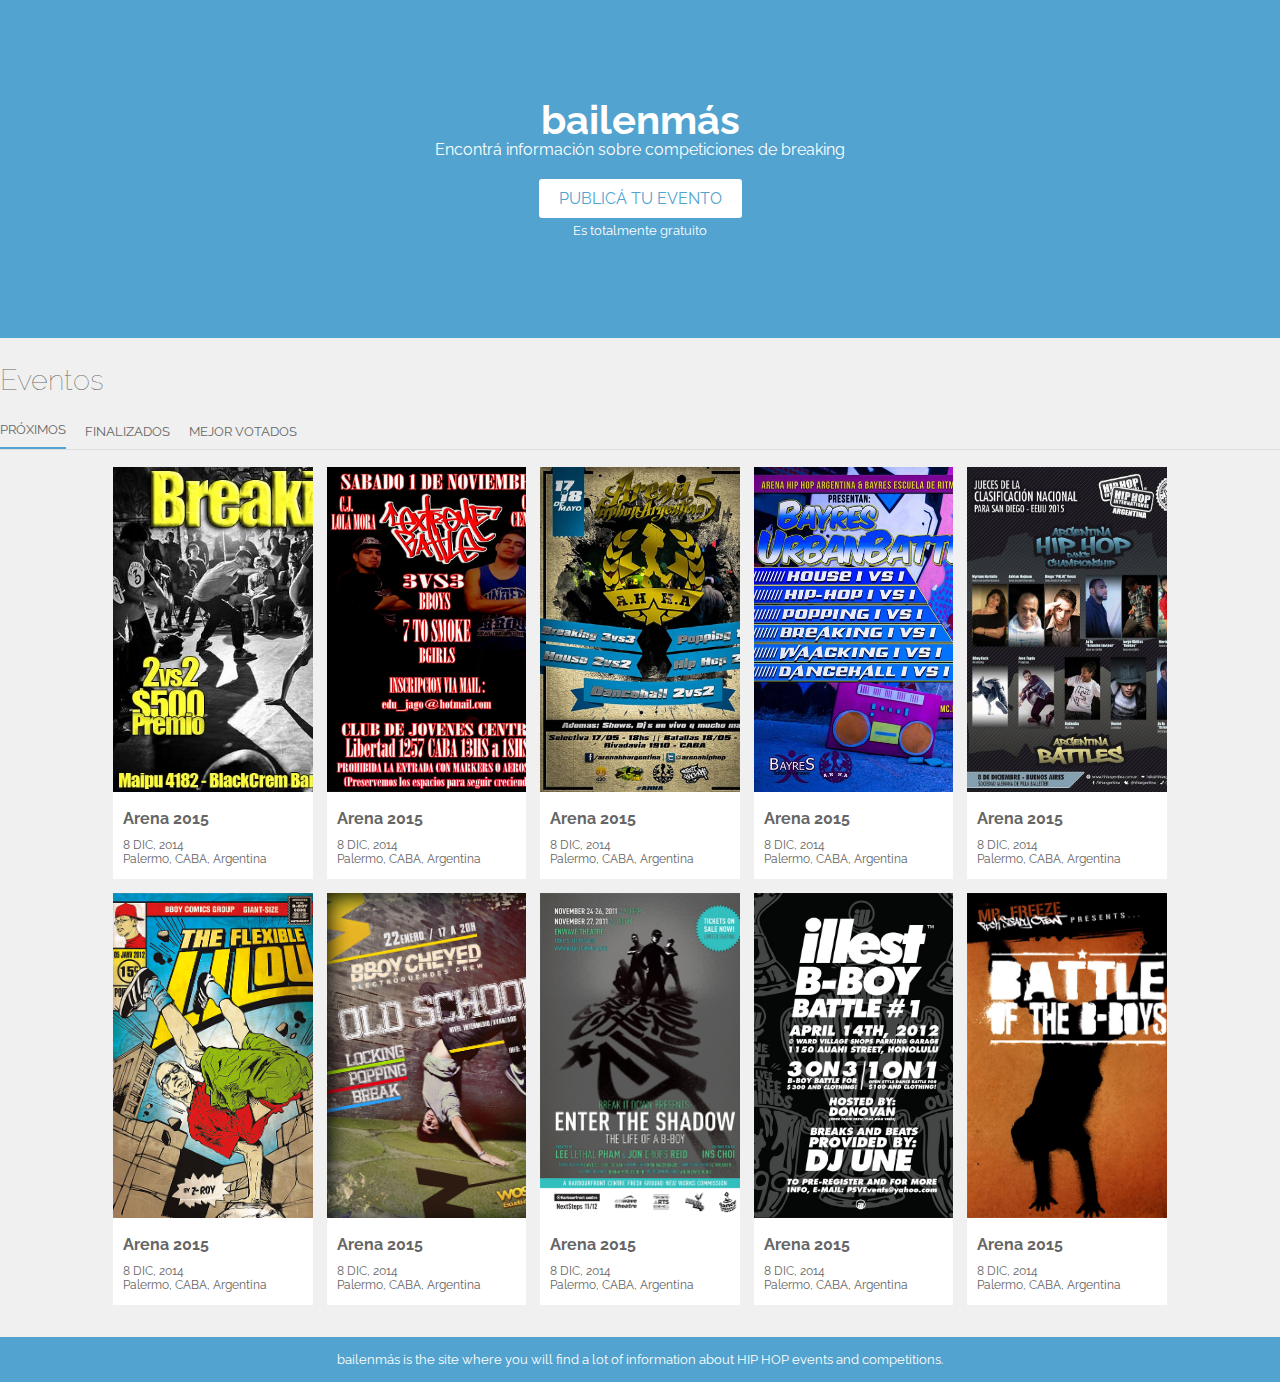
==== commit ff11379f: "Added markup and styles for event page" ====
--- a/index.html
+++ b/index.html
@@ -17,7 +17,7 @@
 			<a href="#" title="Publicá tu evento" role="button" class="call-to-action">Publicá tu evento</a>
 			<small class="bajada-call-to-action">Es totalmente gratuito</small>
 		</header>
-		<main role="main" id="container-listado-eventos" class="listado-galeria">
+		<main role="main" id="container-listado-eventos" class="container-principal">
 			<aside class="header-listado-eventos">
 				<h3 class="titulo-modulo">Eventos</h3>
 				<ul id="filtros" class="filtros">
--- a/styles.css
+++ b/styles.css
@@ -5,6 +5,10 @@
 	font-size: 16px;
 	margin: 0;
 	text-rendering: optimizeLegibility;
+}
+
+#modulo-header-evento .titulo-modulo {
+	float: left;
 }
 
 .bajada {
@@ -47,10 +51,10 @@
 	background: #fff;
 	box-sizing: border-box;
 	display: inline-block;
-	margin: 8px;
+	margin: 7px;
 	text-align: left;
 	vertical-align: top;
-	width: 200px;
+	width: 15.58%;
 }
 
 .evento-footer {
@@ -117,7 +121,7 @@
 	margin: 0 0 10px 0;
 }
 
-.listado-galeria {
+.container-principal {
 	margin: 0 auto 25px auto;
 	max-width: 1305px;
 	text-align: center;
@@ -129,6 +133,42 @@
 	line-height: 1;
 	margin: 0;
 }
+
+.modulo-evento-flyer {
+	float: left;
+	margin: 0;
+	width: 35%;
+}
+	.modulo-evento-flyer img {
+		height: auto;
+		width: 100%;
+	}
+
+.modulo-evento-lugar {
+	border-bottom: 1px solid #ddd;
+	border-top: 1px solid #ddd;
+	max-height: 510px;
+	overflow: hidden;
+	padding: 10px 0;
+}
+
+.modulo-evento-shares {
+	float: right;
+	list-style-type: none;
+	padding: 0;
+}
+	.modulo-evento-shares li:first-child {
+		margin: 0;
+		}
+	.modulo-evento-shares li {
+		display: inline-block;
+		margin: 0 0 0 10px;
+		vertical-align: top;
+	}
+		.modulo-evento-shares li a {
+			color: #666;
+			text-decoration: none;
+		}
 
 .titulo-evento {
 	font-size: 1rem;
